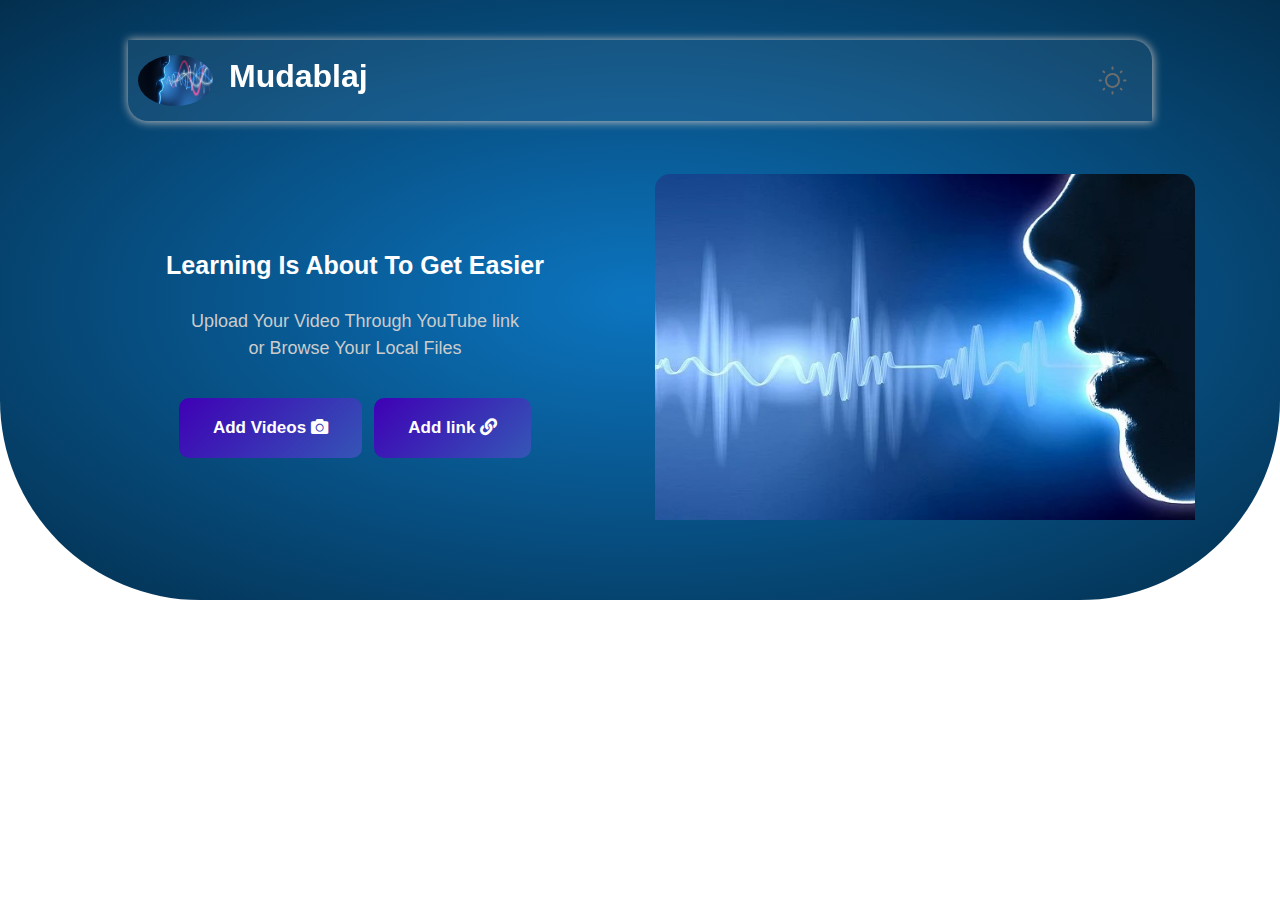
==== index.html @ 47e9f34b "Mudablaj" ====
<!DOCTYPE html>
<html lang="en">
<head>
  <meta charset="UTF-8">
  <meta http-equiv="X-UA-Compatible" content="IE=edge">
  <meta name="viewport" content="width=device-width, initial-scale=1.0">
  <link rel="shortcut icon" href="images/voice.jpg" type="image/x-icon">
  <title>Mudablaj</title>
  <link rel="stylesheet" href="css/bootstrap.min.css">
  <link rel="stylesheet" href="css/all.min.css">
  <link rel="stylesheet" href="css/style.css">
</head>
<body id="body">

  <!-- =================navbar section===================== -->
  <div class="nav_bar">
    <nav class="navbar navbar-expand-lg navbar-light bg-light first_nav">

      <a style="margin-left:0px;" class="navbar-brand" href="#"><img src="images/7.jpeg" alt="betaqa_logo" style="width: 75px; border-radius: 50%;"> </a>
      <h2 class="logo_title">Mudablaj</h2>

      <ul class="navbar-nav ml-auto">
          
        <li id="mode" class="nav-item">
          <svg width="29" height="29" viewBox="0 0 29 29" fill="none" xmlns="http://www.w3.org/2000/svg">
              <path d="M14.5 0.614594C15.0351 0.614594 15.4688 1.04832 15.4688 1.58334V2.87501C15.4688 3.41004 15.0351 3.84376 14.5 3.84376C13.965 3.84376 13.5313 3.41004 13.5313 2.87501V1.58334C13.5313 1.04832 13.965 0.614594 14.5 0.614594Z" fill="#6D6D6D"/>
              <path fill-rule="evenodd" clip-rule="evenodd" d="M7.07296 14.5C7.07296 10.3981 10.3982 7.07293 14.5 7.07293C18.6019 7.07293 21.9271 10.3981 21.9271 14.5C21.9271 18.6019 18.6019 21.9271 14.5 21.9271C10.3982 21.9271 7.07296 18.6019 7.07296 14.5ZM14.5 9.01043C11.4682 9.01043 9.01046 11.4682 9.01046 14.5C9.01046 17.5318 11.4682 19.9896 14.5 19.9896C17.5319 19.9896 19.9896 17.5318 19.9896 14.5C19.9896 11.4682 17.5319 9.01043 14.5 9.01043Z" fill="#6D6D6D"/>
              <path d="M6.05161 4.68157C5.67329 4.30325 5.05991 4.30325 4.68159 4.68157C4.30327 5.05989 4.30327 5.67327 4.68159 6.05159L5.59493 6.96493C5.97325 7.34325 6.58663 7.34325 6.96495 6.96493C7.34327 6.58661 7.34327 5.97323 6.96495 5.59491L6.05161 4.68157Z" fill="#6D6D6D"/>
              <path d="M28.3855 14.5C28.3855 15.035 27.9517 15.4688 27.4167 15.4688H26.125C25.59 15.4688 25.1563 15.035 25.1563 14.5C25.1563 13.965 25.59 13.5313 26.125 13.5313H27.4167C27.9517 13.5313 28.3855 13.965 28.3855 14.5Z" fill="#6D6D6D"/>
              <path d="M24.3185 6.05158C24.6968 5.67326 24.6968 5.05988 24.3185 4.68156C23.9402 4.30324 23.3268 4.30324 22.9485 4.68156L22.0351 5.5949C21.6568 5.97322 21.6568 6.5866 22.0351 6.96492C22.4134 7.34324 23.0268 7.34324 23.4051 6.96492L24.3185 6.05158Z" fill="#6D6D6D"/>
              <path d="M14.5 25.1563C15.0351 25.1563 15.4688 25.59 15.4688 26.125V27.4167C15.4688 27.9517 15.0351 28.3854 14.5 28.3854C13.965 28.3854 13.5313 27.9517 13.5313 27.4167V26.125C13.5313 25.59 13.965 25.1563 14.5 25.1563Z" fill="#6D6D6D"/>
              <path d="M23.4052 22.0351C23.0269 21.6568 22.4135 21.6568 22.0352 22.0351C21.6569 22.4134 21.6569 23.0268 22.0352 23.4051L22.9486 24.3185C23.3269 24.6968 23.9402 24.6968 24.3186 24.3185C24.6969 23.9402 24.6969 23.3268 24.3186 22.9485L23.4052 22.0351Z" fill="#6D6D6D"/>
              <path d="M3.84379 14.5C3.84379 15.035 3.41007 15.4688 2.87504 15.4688H1.58337C1.04835 15.4688 0.614624 15.035 0.614624 14.5C0.614624 13.965 1.04835 13.5313 1.58337 13.5313H2.87504C3.41007 13.5313 3.84379 13.965 3.84379 14.5Z" fill="#6D6D6D"/>
              <path d="M6.96487 23.4051C7.34319 23.0268 7.34319 22.4134 6.96487 22.0351C6.58655 21.6568 5.97317 21.6568 5.59485 22.0351L4.6815 22.9484C4.30318 23.3268 4.30318 23.9401 4.6815 24.3185C5.05982 24.6968 5.6732 24.6968 6.05152 24.3185L6.96487 23.4051Z" fill="#6D6D6D"/>
          </svg>
        </li>
      </ul>
    </nav>
  </div>
  <!-- =============== end navbar ==================== -->
  
  
  <!-- =============== start header ==================== -->
  <header>
    <div class="head container">
      <div class="row">
        <div id="left" class="col-md-6">
          <div class="left">
            <h3>Learning Is About To Get Easier</h3>
            <p>Upload Your Video Through YouTube link <br> or Browse Your Local Files</p>
            <button class="btn btn-secondary" id="addVideosBtn" >Add Videos <i class="fa fa-camera"></i> </button>
            <button class="btn btn-secondary ml-2" id="addlinkBtn" >Add link <i class="fas fa-link"></i> </button>
            
            <div class="adding_video" id="adding_video">
              <form action="content.html" method="GET">
                <input type="file" class=" btn btn-primary" id="customFile" name="addvideo" value="" required />
                <button class="btn btn-secondary" id="" name="button" value="Click" onClick="AddVideo(this.form)">Add Videos <i class="fa fa-camera"></i> </button>
              </form>
            </div>

            <div class="adding_link" id="adding_link">
              <form action="content.html" method="GET">
                <input type="url" id="dub_link link" placeholder="Paste Your Youtube Link" class="" name="addlink" value="" required>
                <button class="btn btn-secondary" id="" name="button" value="Click" onClick="Add_Link()">Add links <i class="fa fa-link"></i> </button>
              </form>
            </div>
          </div>
        </div>
        <div id="right" class="col-md-6 mt-4">
          <div class="right">
            <img id="img_round" src="images/voice.jpg" alt="header_img" >
          </div>
        </div>
      </div>
    </div>
  </header>
  <!-- =============== end header ==================== -->
    

  <script src="js/jquery-3.5.1.min.js"></script>
  <script src="js/bootstrap.min.js"></script>
  <script src="js/popper.min.js"></script>
  <script src="js/index.js"></script>
</body>
</html>
---- css/style.css ----
/* body{
    font-family: 'Comfortaa', Arial !important;  
} */
.dark-mode{
    background-color: #111;
}
.dark-mode h1,.dark-mode h2,.dark-mode h3,.dark-mode h4,.dark-mode p,.dark-mode i{
    color:#a27575 !important
}
.dark-mode .navbar{
    background-color: #111 !important;
}
.dark-mode .navbar-light .navbar-nav .nav-link{
    color: #fff;
}
.dark-mode .first_nav{
    background-color: #1d1e21 !important;
}
.dark-mode header{
    background-image: radial-gradient(#0C75C0, #19232b) !important;
    /* background-image: radial-gradient(#001c31, #091f31) !important; */
}
.first_nav{
    background-color: #ffffff10 !important;
    backdrop-filter:blur(12px);
    width: 80%;
    margin: auto;
    top:40px;
    border-radius: 0 20px;
    color: #fff !important;
    padding: 10px;   
    box-shadow: .5px .5px 10px .5px #bebebe;
    position: fixed;
    z-index: 800;
    transition: all .5s ease-in-out;
}
.navbar .navbar-brand img{
    width: 100px;
}
.nav_bar .navbar .logo_title{
    font-family: 'Segoe UI', Tahoma, Geneva, Verdana, sans-serif, Geneva, Tahoma, sans-serif !important;
    font-weight: 700;
}
.navbar .navbar-nav {
    padding-right:10px !important;
}
.navbar .navbar-nav li{
    margin-left: 5px;
    margin-right: 5px;
  }
.navbar .navbar-nav li a{
    color: #fff !important;
    display: inline-block;
    padding-left:20px !important;
    padding-right:20px !important;
    font-size: 16px;
    font-weight: 900;
    letter-spacing: 1px;
    cursor: pointer;
    font-family: 'Comfortaa', Arial !important;
    transition: color .5s ease-in-out;
    display: flex;
    justify-content: center;
    align-items: center;
}
.navbar .navbar-nav li a:hover{
    color: #fff;
}
.navbar .navbar-nav li a {
    position: relative;
    width: 100%;
  
  }
  
  .navbar .navbar-nav > li > .active::before {
    position: absolute;
    content: "";
    top: 100%;
    height: 3px;
    width: 100%;
    background-color: #fff;
  }
  .navbar .navbar-nav > li > a::before {
    position: absolute;
    content: "";
    top: 100%;
    height: 3px;
    width: 0;
    background-color: #fff;
  }
  .navbar .navbar-nav > li > a:hover::before {
    animation: moveX 0.5s linear forwards;
  }
  @keyframes moveX {
    0% {
      width: 0;
    }
    100% {
      width:100%;
    }
  }
/* second navbar */
.second_navbar{
  backdrop-filter:blur(12px);
  background-color: rgb(12 99 161 / 80%) !important;
  top: 15px !important;
  box-shadow: 0.5px 0.5px 15px 8px #032f4e !important;
  width: 80%;
  margin: auto;
  border-radius: 0 20px;
  color: #fff !important;
  padding: 10px;   
  position: fixed;
  z-index: 99999;
  transition: all .5s ease-in-out;

}

/* end second .navbar */
.nav_bar{
  display: flex;
  justify-content: center;
}


/* *********start footer  ************* */
header{
    height: auto;
    background-image: radial-gradient(#0C75C0, #032F4E);
    border-bottom-left-radius: 200px;
    border-bottom-right-radius: 200px;
    position: relative;
    top:0;
    padding-top: 100px !important;
    padding-bottom: 30px !important;
}
@media(max-width:850px){
    header{
      border-bottom-left-radius: 65px;
      border-bottom-right-radius: 65px;
    }
}
header .head .right img{
    width:100%;
    display: block;
    margin: auto;
    margin-top: 50px;
    padding-bottom: 50px;
}
header .head .left
{
text-align: center;
padding-top: 130px;
}


@media(max-width:777px){
    header .head .left{
        padding-top: 50px;
    }
    header .head .right img{
        padding-top: 60px;
        padding-bottom: 10px;
    }
}
header .head .left h3{
    font-size: 25px;
    font-weight: 800;
    color: #fff;
    padding: 20px 0;
    text-transform: capitalize;
    font-family: 'Comfortaa', Arial !important;
}
header .head .left p{
    font-size: 18px;
    font-weight: 500;
    color: #ccc;
}
header .head .left button{
    background: linear-gradient(-45deg, #3f00b5, #9f69fe, #27c8b7, #3f00b5);
    background-size: 800% 400%;
    padding: 1em 2em;
    display: inline-block;
    border: none;
    border-radius: 10px;
    font-size: 17px;
    font-weight: 700;
    color: white;
    transition: all .5s ease-in-out;
    animation: gradient 10s infinite cubic-bezier(.62, .28, .23, .99) both;
    cursor: pointer !important;
    margin-top: 20px;
    margin-bottom: 20px;
}

header .head .left input{
    width: 70%;
    /* height: 40px; */
    padding: 15px;
    border: none;
    border-radius: 12px;
    margin-top: 20px;
}

@media(max-width:570px){
    .navbar .navbar-brand img{
        width: 50px !important;
    }
    .navbar h2{
        font-size: 1.5rem !important;
    }
}

@media(max-width:451px){
    .navbar .navbar-brand img{
        width:50px!important;
    }
    .navbar h2{
        font-size: 1.1rem !important;

    }
}

header .head .left button:hover {
    animation: gradient 3s infinite;
    transform: scale(1.05);
    cursor: pointer !important;
   }
   
   header .head .left button:active {
    animation: gradient 3s infinite;
    transform: scale(0.8);
    cursor: pointer !important;
   }
   
   @keyframes gradient {
    0% {
     background-position: 0% 50%;
    }
   
    50% {
     background-position: 100% 50%;
    }
   
    100% {
     background-position: 0% 50%;
    }
   }

   @media(max-width:767px){
    header .head .right img{
        padding-top: unset;
        margin-top: unset;
    }
}

#img_round{
    border-radius: 15px !important;
}

#adding_video,
#adding_link{
    display: none;
}



.modal .modal-header .modal-title{
    font-size: 1.5rem;
    font-weight: bold;
    color: #ccc;
}

.main_modal .card{
    transition: all .5s ease-in-out;
    cursor: pointer;
    border-radius: 15px !important;
    filter: grayscale(30);
}

.main_modal .card img{
    opacity: 0.8;
    height: 50%;
}

.main_modal .card .card-body .card-title{
    font-size: 1.5rem;
    font-weight: bold;
}

.main_modal .card .card-body .card-text{
    font-size: 17px;
    font-weight: 400;
    color: #a27575;
}

.main_modal .card .card-body button{
    border-radius: 10px !important;
    margin-left: 5rem;
}

.card .card-body button:hover{
    background: linear-gradient(-45deg, #3f00b5, #9f69fe, #27c8b7, #3f00b5) !important;
    background-size: 800% 400% !important;
    /* padding: 1em 2em; */
    border-radius: 10px !important;
}

.main_modal .card:hover{
    cursor: pointer;
    border-radius: 15px !important;
    filter: grayscale(0);
    transform: scale(1.1,1.1);
    margin-top: 0.5rem;
    transition: all .5s ease-in-out;
}

.main_modal .card:hover .card-body .card-title{
    color: #0C75C0;
}
.card .card-body .no_hover button:hover{
    border-radius: unset !important;
}

@media(max-width:991px){
    .main_modal .modal-dialog{
        max-width: 700px !important;
    }
}

@media(max-width:767px){
    .main_modal .modal-dialog{
        max-width: 450px !important;
    }
    .main_modal .modal-content{
        height: 130vh !important;
    }
    .main_modal .modal-body{
        margin-left: 3rem;
    }
    .main_modal .modal-body .card{
        height: 100%;
    }
    .main_modal .modal-body .card2{
        margin-top: 1.2rem;
    }
    .main_modal .modal-body .card2:hover{
        margin-top: -0.5rem;
    }
    .main_modal .modal-body .card:hover{
        height: 100%;
    }
    .main_modal .modal-body .card button{
        margin-bottom: 3rem;
    }
}

@media(max-width:450px){
    .main_modal .modal-body{
        margin-left: 2rem;
    }
}

@media(max-width:420px){
    .main_modal .modal-body{
        margin-left: 0.8rem;
    }
}

@media(max-width:375px){
    .main_modal .modal-body{
        margin-left: 0.2rem;
    }
}


.dub_modal .modal .modal-body .card{
    /* height: 35vh; */
    border-radius: 15px !important;
    padding: 1.5rem;
    background-color: #eee;
}
 
.dub_modal .modal .modal-body .card .blank_img{
    width: 80%;
    margin: auto;
    /* height: 28vh; */
    background: gray;
    border-radius: 8px;
    border-radius: 15px;
    overflow: hidden;
}
 
.dub_modal .modal .modal-body .card iframe{
    border-radius: 15px;
}

.dub_modal .modal .modal-body .card span{
    color: #ccc !important;
}

@media(max-width: 991px){
    .dub_modal .modal .modal-body .card .blank_img{
        width: 100%;
    }
}

@media(max-width: 767px){
    .dub_modal .modal .modal-body .card .blank_img{
        width: 100%;
    }
    .dub_modal .modal .modal-body .card{
        padding: 0.6rem;
    }
}

@media(max-width: 400px){
    .dub_modal .modal .modal-body .card .blank_img{
        width: 100%;
    }
    .dub_modal .modal .modal-body .card{
        padding: 0rem;
    }
}

.sub_modal select {
    width: 70% !important;
}
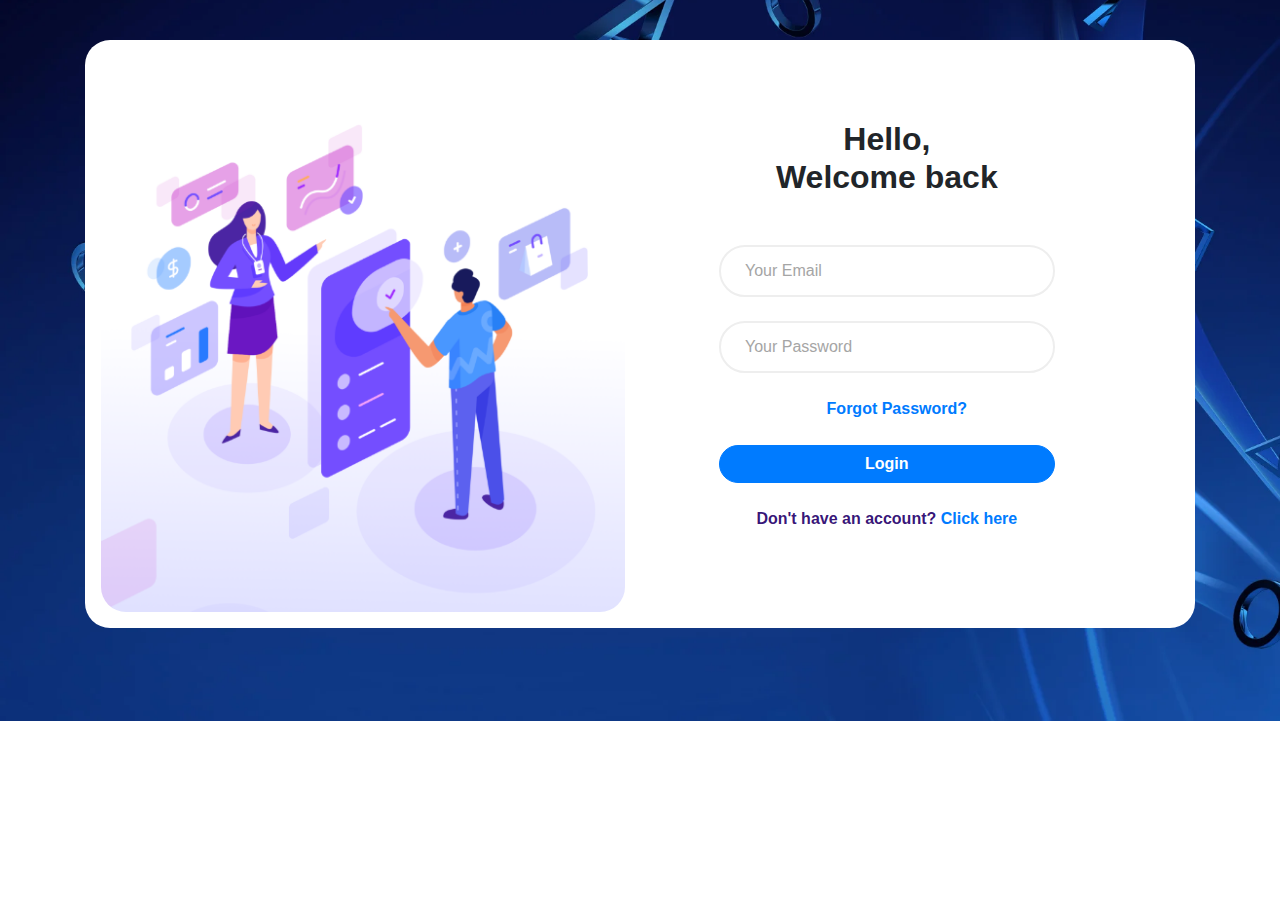
==== commit 11bc081a: "login" ====
--- a/index.html
+++ b/index.html
@@ -1,85 +1,115 @@
 <!DOCTYPE html>
 <html lang="en">
 <head>
-  <meta charset="UTF-8">
-  <meta http-equiv="X-UA-Compatible" content="IE=edge">
-  <meta name="viewport" content="width=device-width, initial-scale=1.0">
-  <link rel="shortcut icon" href="images/voice.jpg" type="image/x-icon">
-  <title>Mudablaj</title>
-  <link rel="stylesheet" href="css/bootstrap.min.css">
-  <link rel="stylesheet" href="css/all.min.css">
-  <link rel="stylesheet" href="css/style.css">
+    <meta charset="UTF-8">
+    <meta http-equiv="X-UA-Compatible" content="IE=edge">
+    <meta name="viewport" content="width=device-width, initial-scale=1.0">
+    <meta name="google-signin-client_id" content="YOUR_CLIENT_ID.apps.googleusercontent.com">
+    <link rel="shortcut icon" href="images/voice.jpg" type="image/x-icon">
+    <title>Mudablaj</title>
+    <link rel="stylesheet" href="css/bootstrap.min.css">
+    <link rel="stylesheet" href="css/all.min.css">
+    <link rel="stylesheet" href="css/style.css">
 </head>
-<body id="body">
+<body class="back_body">
 
-  <!-- =================navbar section===================== -->
-  <div class="nav_bar">
-    <nav class="navbar navbar-expand-lg navbar-light bg-light first_nav">
 
-      <a style="margin-left:0px;" class="navbar-brand" href="#"><img src="images/7.jpeg" alt="betaqa_logo" style="width: 75px; border-radius: 50%;"> </a>
-      <h2 class="logo_title">Mudablaj</h2>
+    <div class="login text-center"  id="logining">
+        <div class="container">
+            <div class="frame bg-white mt-5">
+                <div class="row">
+                    <div class="col-md-12 col-lg-6">
+                        <div class="image">
+                            <img src="images/login.png" alt="">
+                        </div>
+                    </div>
+                    <div class="col-md-12 col-lg-5">
+                        <div class="logining">
+                            <div class="content">
+                                <h2>Hello, <br>Welcome back</h2>
+                                <form action="intro.html" id="login-form">
+                                    <div class="form-group">
+                                        <input type="email" class="form-control" placeholder="Your Email" id="username exampleInputEmail1" aria-describedby="emailHelp" required>
+                                    </div>
+                                    <div class="form-group">
+                                        <input type="password" class="form-control mt-4" placeholder="Your Password" id="password exampleInputPassword1" required>
+                                    </div>
+                                    <div class="form-group form-check text-left">
+                                        <div class="d-flex justify-content-center mt-4">
+                                            <label class="form-check-label" for=""><a href="#">Forgot Password?</a></label>
+                                        </div>
+                                    </div>
+                                    <button type="submit" class="btn btn-primary btn-block mb-4 mt-4">Login</button>
+    
+                                    <label for=""> Don't have an account? <a href="#" id="to_register">Click here</a> </label>
+                                </form>
+                            </div>
+                        </div>    
+                    </div>
+                </div>
+            </div>
+        </div>
+    </div>
 
-      <ul class="navbar-nav ml-auto">
-          
-        <li id="mode" class="nav-item">
-          <svg width="29" height="29" viewBox="0 0 29 29" fill="none" xmlns="http://www.w3.org/2000/svg">
-              <path d="M14.5 0.614594C15.0351 0.614594 15.4688 1.04832 15.4688 1.58334V2.87501C15.4688 3.41004 15.0351 3.84376 14.5 3.84376C13.965 3.84376 13.5313 3.41004 13.5313 2.87501V1.58334C13.5313 1.04832 13.965 0.614594 14.5 0.614594Z" fill="#6D6D6D"/>
-              <path fill-rule="evenodd" clip-rule="evenodd" d="M7.07296 14.5C7.07296 10.3981 10.3982 7.07293 14.5 7.07293C18.6019 7.07293 21.9271 10.3981 21.9271 14.5C21.9271 18.6019 18.6019 21.9271 14.5 21.9271C10.3982 21.9271 7.07296 18.6019 7.07296 14.5ZM14.5 9.01043C11.4682 9.01043 9.01046 11.4682 9.01046 14.5C9.01046 17.5318 11.4682 19.9896 14.5 19.9896C17.5319 19.9896 19.9896 17.5318 19.9896 14.5C19.9896 11.4682 17.5319 9.01043 14.5 9.01043Z" fill="#6D6D6D"/>
-              <path d="M6.05161 4.68157C5.67329 4.30325 5.05991 4.30325 4.68159 4.68157C4.30327 5.05989 4.30327 5.67327 4.68159 6.05159L5.59493 6.96493C5.97325 7.34325 6.58663 7.34325 6.96495 6.96493C7.34327 6.58661 7.34327 5.97323 6.96495 5.59491L6.05161 4.68157Z" fill="#6D6D6D"/>
-              <path d="M28.3855 14.5C28.3855 15.035 27.9517 15.4688 27.4167 15.4688H26.125C25.59 15.4688 25.1563 15.035 25.1563 14.5C25.1563 13.965 25.59 13.5313 26.125 13.5313H27.4167C27.9517 13.5313 28.3855 13.965 28.3855 14.5Z" fill="#6D6D6D"/>
-              <path d="M24.3185 6.05158C24.6968 5.67326 24.6968 5.05988 24.3185 4.68156C23.9402 4.30324 23.3268 4.30324 22.9485 4.68156L22.0351 5.5949C21.6568 5.97322 21.6568 6.5866 22.0351 6.96492C22.4134 7.34324 23.0268 7.34324 23.4051 6.96492L24.3185 6.05158Z" fill="#6D6D6D"/>
-              <path d="M14.5 25.1563C15.0351 25.1563 15.4688 25.59 15.4688 26.125V27.4167C15.4688 27.9517 15.0351 28.3854 14.5 28.3854C13.965 28.3854 13.5313 27.9517 13.5313 27.4167V26.125C13.5313 25.59 13.965 25.1563 14.5 25.1563Z" fill="#6D6D6D"/>
-              <path d="M23.4052 22.0351C23.0269 21.6568 22.4135 21.6568 22.0352 22.0351C21.6569 22.4134 21.6569 23.0268 22.0352 23.4051L22.9486 24.3185C23.3269 24.6968 23.9402 24.6968 24.3186 24.3185C24.6969 23.9402 24.6969 23.3268 24.3186 22.9485L23.4052 22.0351Z" fill="#6D6D6D"/>
-              <path d="M3.84379 14.5C3.84379 15.035 3.41007 15.4688 2.87504 15.4688H1.58337C1.04835 15.4688 0.614624 15.035 0.614624 14.5C0.614624 13.965 1.04835 13.5313 1.58337 13.5313H2.87504C3.41007 13.5313 3.84379 13.965 3.84379 14.5Z" fill="#6D6D6D"/>
-              <path d="M6.96487 23.4051C7.34319 23.0268 7.34319 22.4134 6.96487 22.0351C6.58655 21.6568 5.97317 21.6568 5.59485 22.0351L4.6815 22.9484C4.30318 23.3268 4.30318 23.9401 4.6815 24.3185C5.05982 24.6968 5.6732 24.6968 6.05152 24.3185L6.96487 23.4051Z" fill="#6D6D6D"/>
-          </svg>
-        </li>
-      </ul>
-    </nav>
-  </div>
-  <!-- =============== end navbar ==================== -->
-  
-  
-  <!-- =============== start header ==================== -->
-  <header>
-    <div class="head container">
-      <div class="row">
-        <div id="left" class="col-md-6">
-          <div class="left">
-            <h3>Learning Is About To Get Easier</h3>
-            <p>Upload Your Video Through YouTube link <br> or Browse Your Local Files</p>
-            <button class="btn btn-secondary" id="addVideosBtn" >Add Videos <i class="fa fa-camera"></i> </button>
-            <button class="btn btn-secondary ml-2" id="addlinkBtn" >Add link <i class="fas fa-link"></i> </button>
-            
-            <div class="adding_video" id="adding_video">
-              <form action="content.html" method="GET">
-                <input type="file" class=" btn btn-primary" id="customFile" name="addvideo" value="" required />
-                <button class="btn btn-secondary" id="" name="button" value="Click" onClick="AddVideo(this.form)">Add Videos <i class="fa fa-camera"></i> </button>
-              </form>
+
+
+
+
+    <div class="login text-center register" id="register">
+        <div class="container">
+            <div class="frame bg-white mt-5">
+                <div class="row">
+                    <div class="col-md-12 col-lg-6">
+                        <div class="image">
+                            <img src="images/login.png" alt="">
+                        </div>
+                    </div>
+                    
+                    <div class="col-md-12 col-lg-5" >
+                        <div>
+                            <div class="content">
+                                <h2>Welcome Let's Register</h2>
+                                <form action="" id="register-form">
+                                    <div class="form-group">
+                                        <input type="text" class="form-control" placeholder="Enter Your User Name" id="username exampleInputText1" aria-describedby="emailHelp" required>
+                                    </div>
+
+                                    <div class="form-group">
+                                        <input type="email" class="form-control mt-4" placeholder="Enter Your Email" id="email exampleInputEmail1" aria-describedby="emailHelp" required>
+                                    </div>
+
+                                    <div class="form-group">
+                                        <input type="password" class="form-control mt-4" placeholder="Enter Your Password" id="password exampleInputPassword1" required>
+                                    </div>
+                                    <div class="form-group">
+                                        <!-- <div class="g-signin2" data-onsuccess="onSignIn"></div> -->
+                                        <!-- <div id="gSignInWrapper">
+                                            <span class="label">Sign in with:</span>
+                                            <div id="customBtn" class="customGPlusSignIn">
+                                              <span class="icon"></span>
+                                              <span class="buttonText">Google</span>
+                                            </div>
+                                        </div>
+                                        <div id="name"></div>
+                                        <script>startApp();</script> -->
+                                        <a href="intro.html" style="text-decoration: none;"><div id="my-signin2" class="d-flex justify-content-center mt-4"></div></a>
+                                    </div>
+                                    <button type="submit" class="btn btn-primary btn-block mt-4" onclick="wait()" id="to_login">SIGN-UP</button>
+                                </form>
+                            </div>
+                        </div>
+                    </div>
+                </div>
             </div>
-
-            <div class="adding_link" id="adding_link">
-              <form action="content.html" method="GET">
-                <input type="url" id="dub_link link" placeholder="Paste Your Youtube Link" class="" name="addlink" value="" required>
-                <button class="btn btn-secondary" id="" name="button" value="Click" onClick="Add_Link()">Add links <i class="fa fa-link"></i> </button>
-              </form>
-            </div>
-          </div>
         </div>
-        <div id="right" class="col-md-6 mt-4">
-          <div class="right">
-            <img id="img_round" src="images/voice.jpg" alt="header_img" >
-          </div>
-        </div>
-      </div>
     </div>
-  </header>
-  <!-- =============== end header ==================== -->
     
 
-  <script src="js/jquery-3.5.1.min.js"></script>
-  <script src="js/bootstrap.min.js"></script>
-  <script src="js/popper.min.js"></script>
-  <script src="js/index.js"></script>
+    <script src="https://apis.google.com/js/platform.js" async defer></script>
+    <script src="https://apis.google.com/js/platform.js?onload=renderButton" async defer></script>
+    <script src="js/jquery-3.5.1.min.js"></script>
+    <script src="js/bootstrap.min.js"></script>
+    <script src="js/popper.min.js"></script>
+    <script src="js/index.js"></script>
 </body>
 </html>--- a/css/style.css
+++ b/css/style.css
@@ -20,6 +20,109 @@
     background-image: radial-gradient(#0C75C0, #19232b) !important;
     /* background-image: radial-gradient(#001c31, #091f31) !important; */
 }
+
+.back_body{
+    background-image: url("../images/back3.webp");
+    background-position: center;
+    background-repeat: no-repeat;
+    background-size: cover;
+    overflow-y: hidden;
+    /* height: 100vh; */
+}
+
+.register{
+    display: none;
+}
+
+.frame {
+    /* margin-left: rem; */
+    margin-top: 4rem !important;
+    padding: 1rem;
+    width: 100%;
+    border-radius: 25px !important;
+    margin-bottom: 3.2rem;
+}
+.frame img{
+    border-radius: 25px!important;
+    width: 100%;
+}
+
+.login .frame .content{
+    padding: 2rem;
+    padding-left: 4rem;
+    padding-top: 4rem;
+}
+
+.login .frame button{
+    border-radius: 25px !important;
+    font-weight: bold;
+}
+
+
+
+.login .frame .content h2{
+    font-weight: bold;
+}
+
+.login .frame .content form{
+    margin-top: 3rem;
+    font-weight: 600;
+    color: #331075f8;
+}
+
+.login .frame .content input{
+   /* border: none; */
+   padding: 1.5rem;
+   height: 45px;
+   border: 2px solid #eee;
+   border-radius: 30px;
+}
+
+.login .frame .content input::placeholder{
+    color: #a5a5a5 !important;
+    font-weight: 500;
+}
+
+.login .frame .content .labels{
+    display: flex;
+    justify-content: space-between;
+}
+
+
+@media(min-width: 1150px){
+    .frame{
+        margin-top: 2.5rem !important;
+    }
+    
+}
+
+@media(max-width: 1135px){
+    .frame{
+        margin-bottom: 3rem;
+    }
+    
+}
+
+@media(max-width: 991px){
+    .back_body{
+        overflow-y: unset;
+    }
+    
+}
+@media(max-width: 800px){
+    .frame {
+        margin-top: 2rem !important;
+        padding: 0rem;
+    }
+    .login .frame .content{
+        padding: 2rem;
+        padding-left: 1.5rem;
+        padding-top: 2rem;
+    }
+    
+}
+
+
 .first_nav{
     background-color: #ffffff10 !important;
     backdrop-filter:blur(12px);
